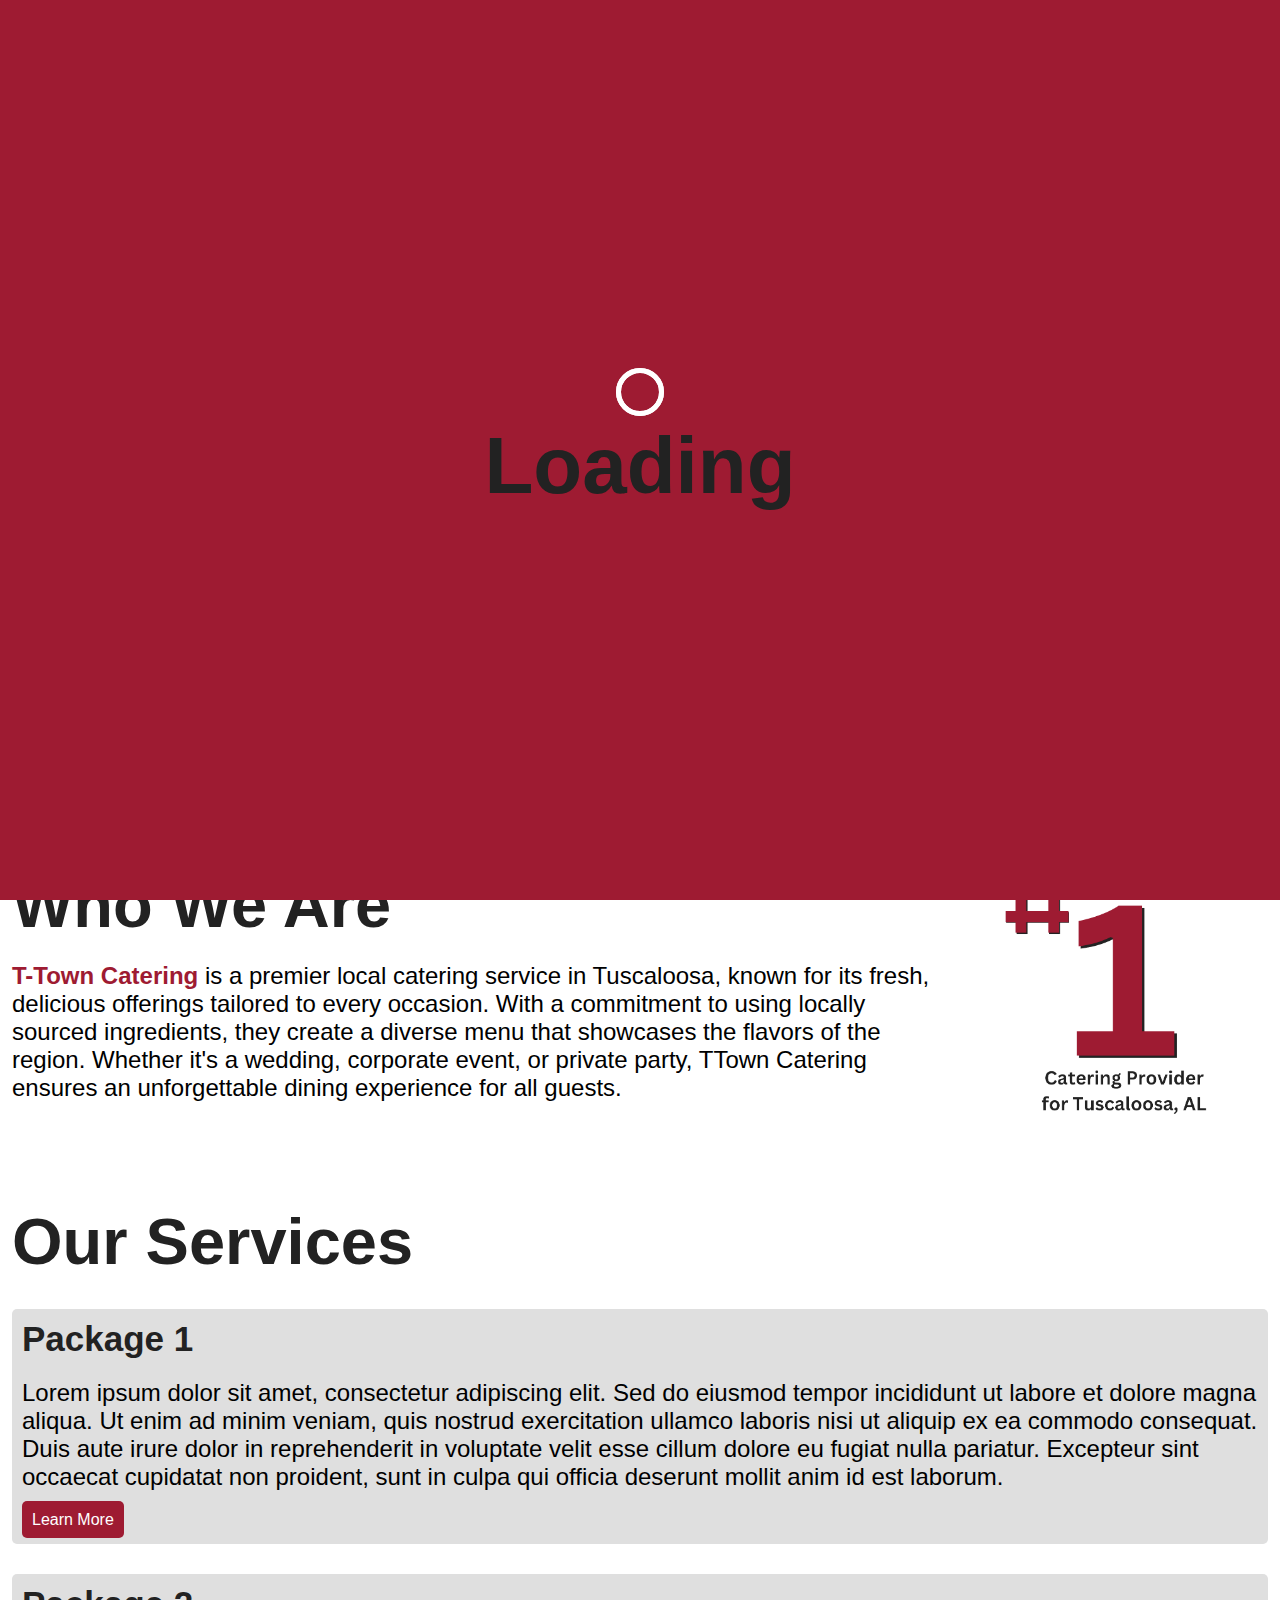
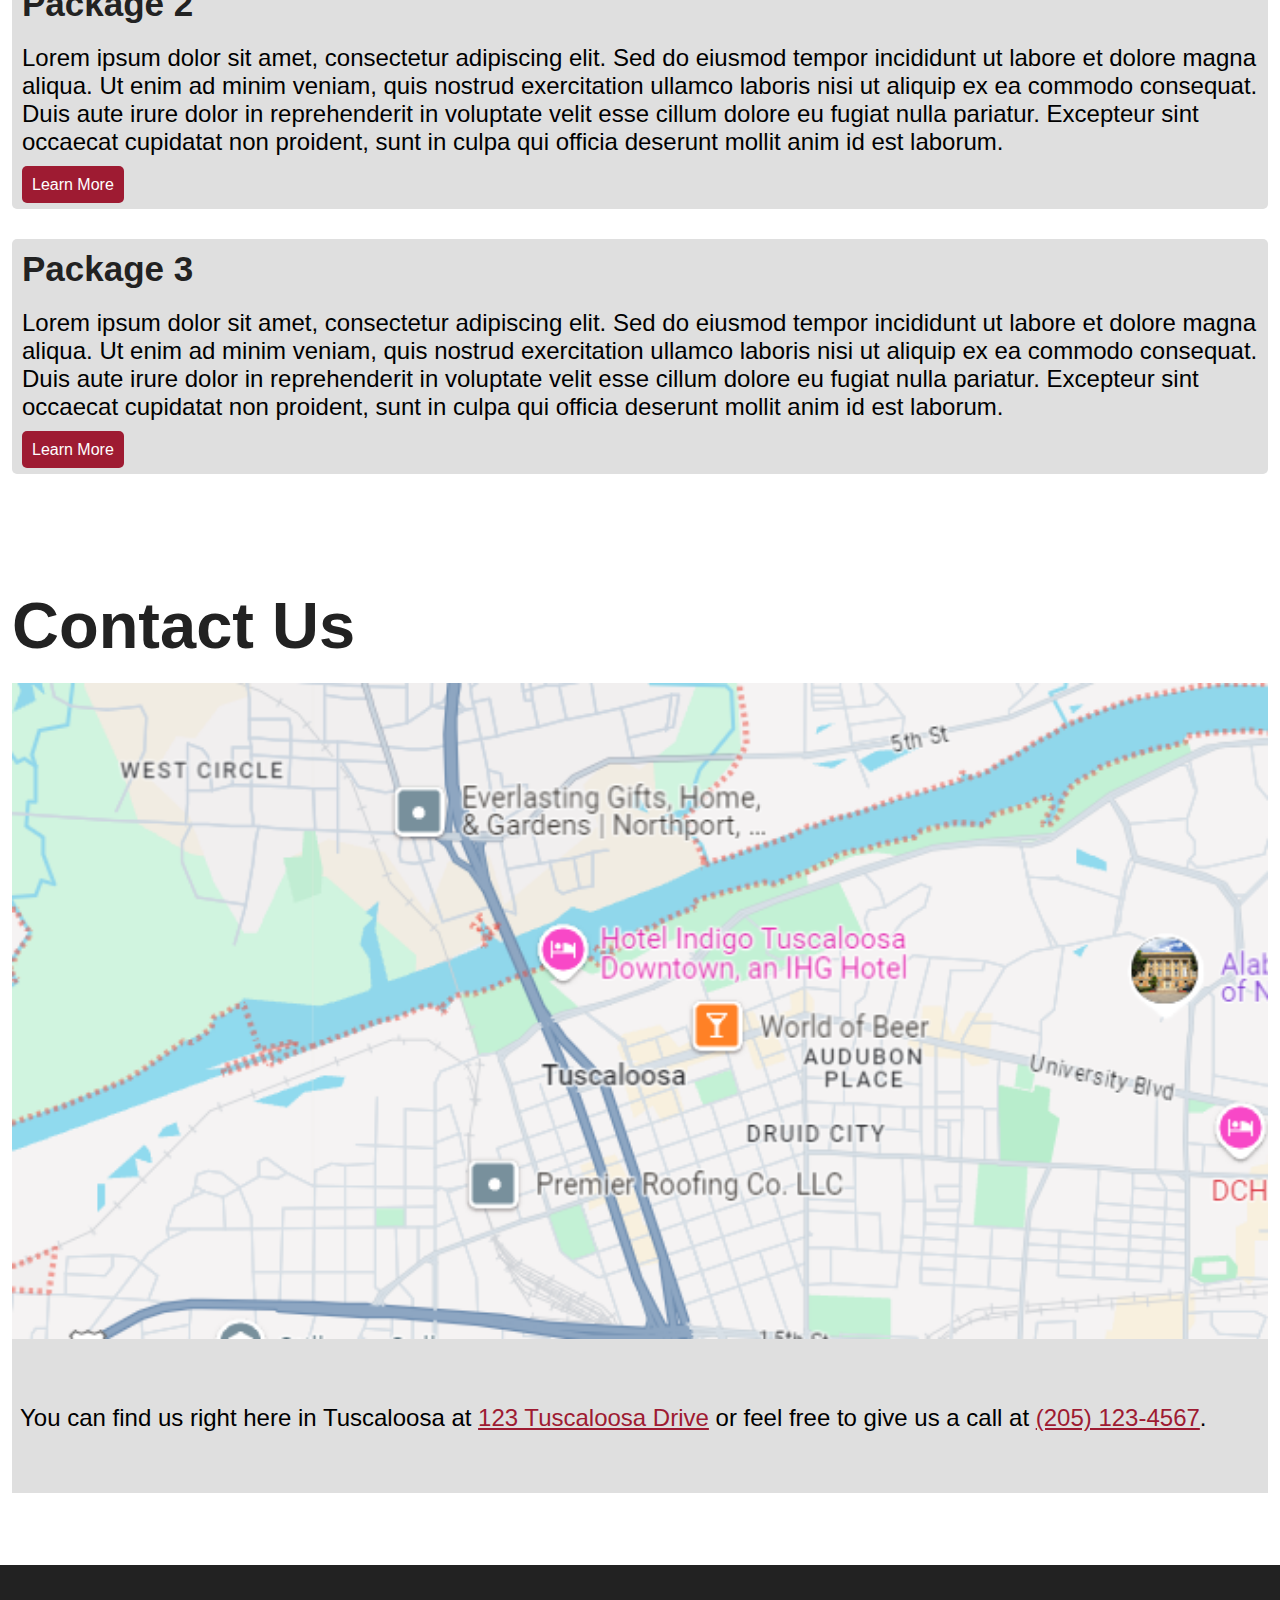
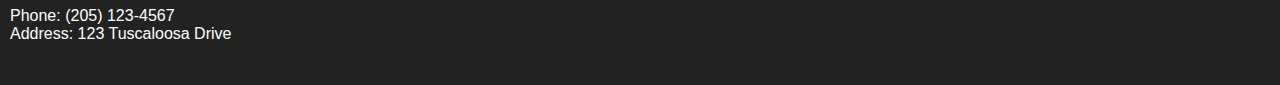
==== client/index.html @ 112449bf "first push" ====
<!DOCTYPE html>
<html lang="en">
<head>
    <meta charset="UTF-8">
    <meta name="viewport" content="width=device-width, initial-scale=1.0">

    <link rel="stylesheet" href="./resources/style/index.css"> <!-- css -->
    <link rel="shortcut icon" type="image/x-icon" href="./resources/images/TTC.ico" /> <!-- icon -->
    <title>T-Town Catering</title> <!-- title -->
</head>

<!-- body -->
<body onload="handleOnLoad()">

    <!-- loader -->
    <div class="loader-screen" id="loader">
        <div>
            <span class="loader"></span>
            <h1>Loading</h1>
        </div>
    </div>

    <!-- heading -->
    <header>
        <div>
            <h1>T-Town Catering</h1>
            <h5>Tuscaloosa's Local Catering Provider</h5>
        </div>
    </header>

    <!-- navigation -->
    <nav>
        <div>
            <img src="./resources/images/TTC.ico" alt="T-Town Catering Logo"/>
            <ul>
                <li><a href="#">Admin Login</a></li>
                <li><a href="#">Schedule Service</a></li>
            </ul>
        </div>
    </nav>

    <!-- main content -->
    <main>

        <!-- container -->
        <div class="container">

            <div class="grid col-long-left gap-lg">
                <div>
                    <h2>Who We Are</h2>
                    <p>
                        <span class="text-color-crimson"><strong>T-Town Catering</strong></span> is a premier local catering service in Tuscaloosa, known for its fresh, delicious offerings tailored to every occasion. 
                        With a commitment to using locally sourced ingredients, they create a diverse menu that showcases the flavors of the region. 
                        Whether it's a wedding, corporate event, or private party, TTown Catering ensures an unforgettable dining experience for all guests.
                    </p>
                </div>
                <div>
                    <img src="./resources/images/TTC-graphic-1.png" class="img-responsive" alt="#1 Catering Provider Image"/>
                </div>
            </div>
        </div>

        <!-- container -->
        <div class="container">
    
            <h2>Our Services</h2>
            <div class="info-box">
                <h4>Package 1</h4>
                <p>
                    Lorem ipsum dolor sit amet, consectetur adipiscing elit. Sed do eiusmod tempor incididunt ut labore et dolore magna aliqua. 
                    Ut enim ad minim veniam, quis nostrud exercitation ullamco laboris nisi ut aliquip ex ea commodo consequat. 
                    Duis aute irure dolor in reprehenderit in voluptate velit esse cillum dolore eu fugiat nulla pariatur. Excepteur sint occaecat cupidatat non proident, 
                    sunt in culpa qui officia deserunt mollit anim id est laborum.
                </p>
                <a class="btn" href="#">Learn More</a>
            </div>

            <div class="info-box">
                <h4>Package 2</h4>
                <p>
                    Lorem ipsum dolor sit amet, consectetur adipiscing elit. Sed do eiusmod tempor incididunt ut labore et dolore magna aliqua. 
                    Ut enim ad minim veniam, quis nostrud exercitation ullamco laboris nisi ut aliquip ex ea commodo consequat. 
                    Duis aute irure dolor in reprehenderit in voluptate velit esse cillum dolore eu fugiat nulla pariatur. Excepteur sint occaecat cupidatat non proident, 
                    sunt in culpa qui officia deserunt mollit anim id est laborum.
                </p>
                <a class="btn" href="#">Learn More</a>
            </div>

            <div class="info-box">
                <h4>Package 3</h4>
                <p>
                    Lorem ipsum dolor sit amet, consectetur adipiscing elit. Sed do eiusmod tempor incididunt ut labore et dolore magna aliqua. 
                    Ut enim ad minim veniam, quis nostrud exercitation ullamco laboris nisi ut aliquip ex ea commodo consequat. 
                    Duis aute irure dolor in reprehenderit in voluptate velit esse cillum dolore eu fugiat nulla pariatur. Excepteur sint occaecat cupidatat non proident, 
                    sunt in culpa qui officia deserunt mollit anim id est laborum.
                </p>
                <a class="btn" href="#">Learn More</a>
            </div>
        </div>

        <!-- container -->
        <div class="container">
            <h2>Contact Us</h2>
            <div class="image-box">
                <div class="ib-img">
                    <img src="./resources/images/our-map.png" class="img-responsive"/>
                </div>
                <div class="ib-text">
                    <p>
                        You can find us right here in Tuscaloosa at <a href="https://www.google.com/maps/place/The+University+of+Alabama/@33.2114385,-87.5426805,16z/data=!3m1!4b1!4m6!3m5!1s0x888602998cde20bb:0xdf0e29abdbae0912!8m2!3d33.2114385!4d-87.5401002!16zL20vMDF3ZGwz?entry=ttu&g_ep=EgoyMDI0MTAxMy4wIKXMDSoASAFQAw%3D%3D">123 Tuscaloosa Drive</a> or
                        feel free to give us a call at <a href="tel:">(205) 123-4567</a>.
                    </p>
                </div>
            </div>
        </div>

    </main> 

    <!-- footer -->
    <footer>
        <div>
            <p>Phone: <a href="tel:">(205) 123-4567</a></p>
            <p>Address: <a href="https://www.google.com/maps/place/The+University+of+Alabama/@33.2114385,-87.5426805,16z/data=!3m1!4b1!4m6!3m5!1s0x888602998cde20bb:0xdf0e29abdbae0912!8m2!3d33.2114385!4d-87.5401002!16zL20vMDF3ZGwz?entry=ttu&g_ep=EgoyMDI0MTAxMy4wIKXMDSoASAFQAw%3D%3D">123 Tuscaloosa Drive</a></p>
        </div>
    </footer>
    
    <!-- script call -->
    <script src="./resources/script/index.js"></script>
</body>
</html>
---- client/resources/style/index.css ----
/* CONFIGURATION */
/* imports */
@import url('https://fonts.cdnfonts.com/css/montserrat'); /* font */
@import url('./loader.css'); /* loader */
@import url('./nav.css'); /* navigation */
@import url('./footer.css'); /* footer */

/* variables */
:root 
{
    /* 
        we use this for colors, check this link for variables | https://www.w3schools.com/css/css3_variables.asp
    */
    --red: #9E1B32;
    --light-grey: #dfdfdf;
    --dark-grey: #222222;
    --white: #ffffff;
}

/* dom */
*
{
    padding: 0;
    margin: 0;
    font-family: 'Montserrat', sans-serif;
}




/* TEXT */
/* headings */
h1, h2,
h3, h4,
h5, h6
{
    font-weight: bold;
    color: var(--dark-grey);
    margin-bottom: 20px;
}

h1
{
    font-size: 80px;
}

h2
{
    font-size: 65px;
}

h3
{
    font-size: 50px;
}

h4
{
    font-size: 35px;
}

h5
{
    font-size: 20px;
}

h6
{
    font-size: 10px;
}

/* styles */
.txt-color-dark
{
    color: var(--dark-grey);
}

.text-color-crimson
{
    color: var(--red);
}





/* CONTAINERS */
/* header */
header 
{
    /* position */
    position: relative;
    top: 0;
    left: 0;

    /* dimensions */
    width: 100%;
    height: 75vh;

    /* background */
    background: rgb(158,27,50);
    background: linear-gradient(39deg, var(--red) 0%, var(--red) 50%, rgba(0,0,0,0.6502976190476191) 50%); /* fallback */
    background-image: linear-gradient(39deg, var(--red) 0%, var(--red) 50%, rgba(0,0,0,0.6502976190476191) 50%), url('https://www.nicksofclinton.com/wp-content/uploads/2021/05/Nicks-Catering.jpg'); 
    background-size: cover;

    /* display */
    display: flex;
    justify-content: center;
    align-items: center;

    /* text */
    color: var(--white);
    text-align: center;
}

header h1,
header h5
{
    color: var(--white);
}

/* main */
main
{
    /* dimensions | stop horizontal overflow */
    width: 100%;
    height: auto;
    overflow-x: hidden;
}

/* container | styles */
.container
{
    /* dimensions */
    height: auto; 
    width: 100%;
    max-width: 1400px;

    /* spacing */
    box-sizing: border-box;
    padding: 10px;
    margin: 60px auto;

    /* border */
    border-radius: 5px;
    border: 2px solid transparent;
}

.container p 
{
    font-size: 24px;
}
 
.con-color-dark
{
    /* bg and text color */
    background-color: var(--dark-grey);
    color: var(--white);
}

.con-color-crimson
{
    /* bg and text color */
    background-color: var(--red);
    color: var(--white);
}

.con-border 
{
    /* border color */
    border-color: var(--dark-grey);
}

/* info box */
.info-box
{
    width: 100%;
    background-color: var(--light-grey);
    border-radius: 5px;
    box-sizing: border-box;
    padding: 10px;
    padding-bottom: 15px;
    margin: 30px auto;
}

.info-box p
{
    margin: 20px auto
}

.image-box {
    background-color: var(--light-grey);
    display: grid;
    grid-template-columns: repeat(1,1fr);
}

.ib-text {
    background-color: var(--light-grey);
    height: auto;
    min-height: 150px;
    display: flex;
    justify-content: left;
    align-items: center;
    box-sizing: border-box;
    padding: 8px;
}


.btn 
{
    background-color: var(--red);
    padding: 8px;
    color: white;
    text-decoration: none;
    border-radius: 5px;
    border: 2px solid transparent;
}

.btn:hover
{
    background-color: var(--white);
    border-color: var(--red);
    color: var(--dark-grey);
}

/* grid */
.grid
{
    display: grid;
}

.col-2
{
    grid-template-columns: repeat(2,1fr);
}

.col-3
{
    grid-template-columns: repeat(3,1fr);
}

.col-4
{
    grid-template-columns: repeat(4,1fr);
}

.col-long-left
{
    grid-template-columns: 75% auto;
}

.col-long-right
{
    grid-template-columns: auto 75%;
}

a {
    color: var(--red);
}

/* images */
.img-responsive 
{
    /* sizing */
    width: 100%;
    height: auto;
}

@media screen and (max-width: 1000px)
{
    /* text */
    h1
    {
        font-size: 40px;
    }

    h2
    {
        font-size: 30px;
    }

    h3
    {
        font-size: 25px;
    }

    h4
    {
        font-size: 20px;
    }

    h5
    {
        font-size: 10px;
    }

    h6
    {
        font-size: 8px;
    }

    .col-2,
    .col-3,
    .col-4,
    .col-long-left,
    .col-long-right
    {
        grid-template-columns: repeat(1,1fr);
    }

}
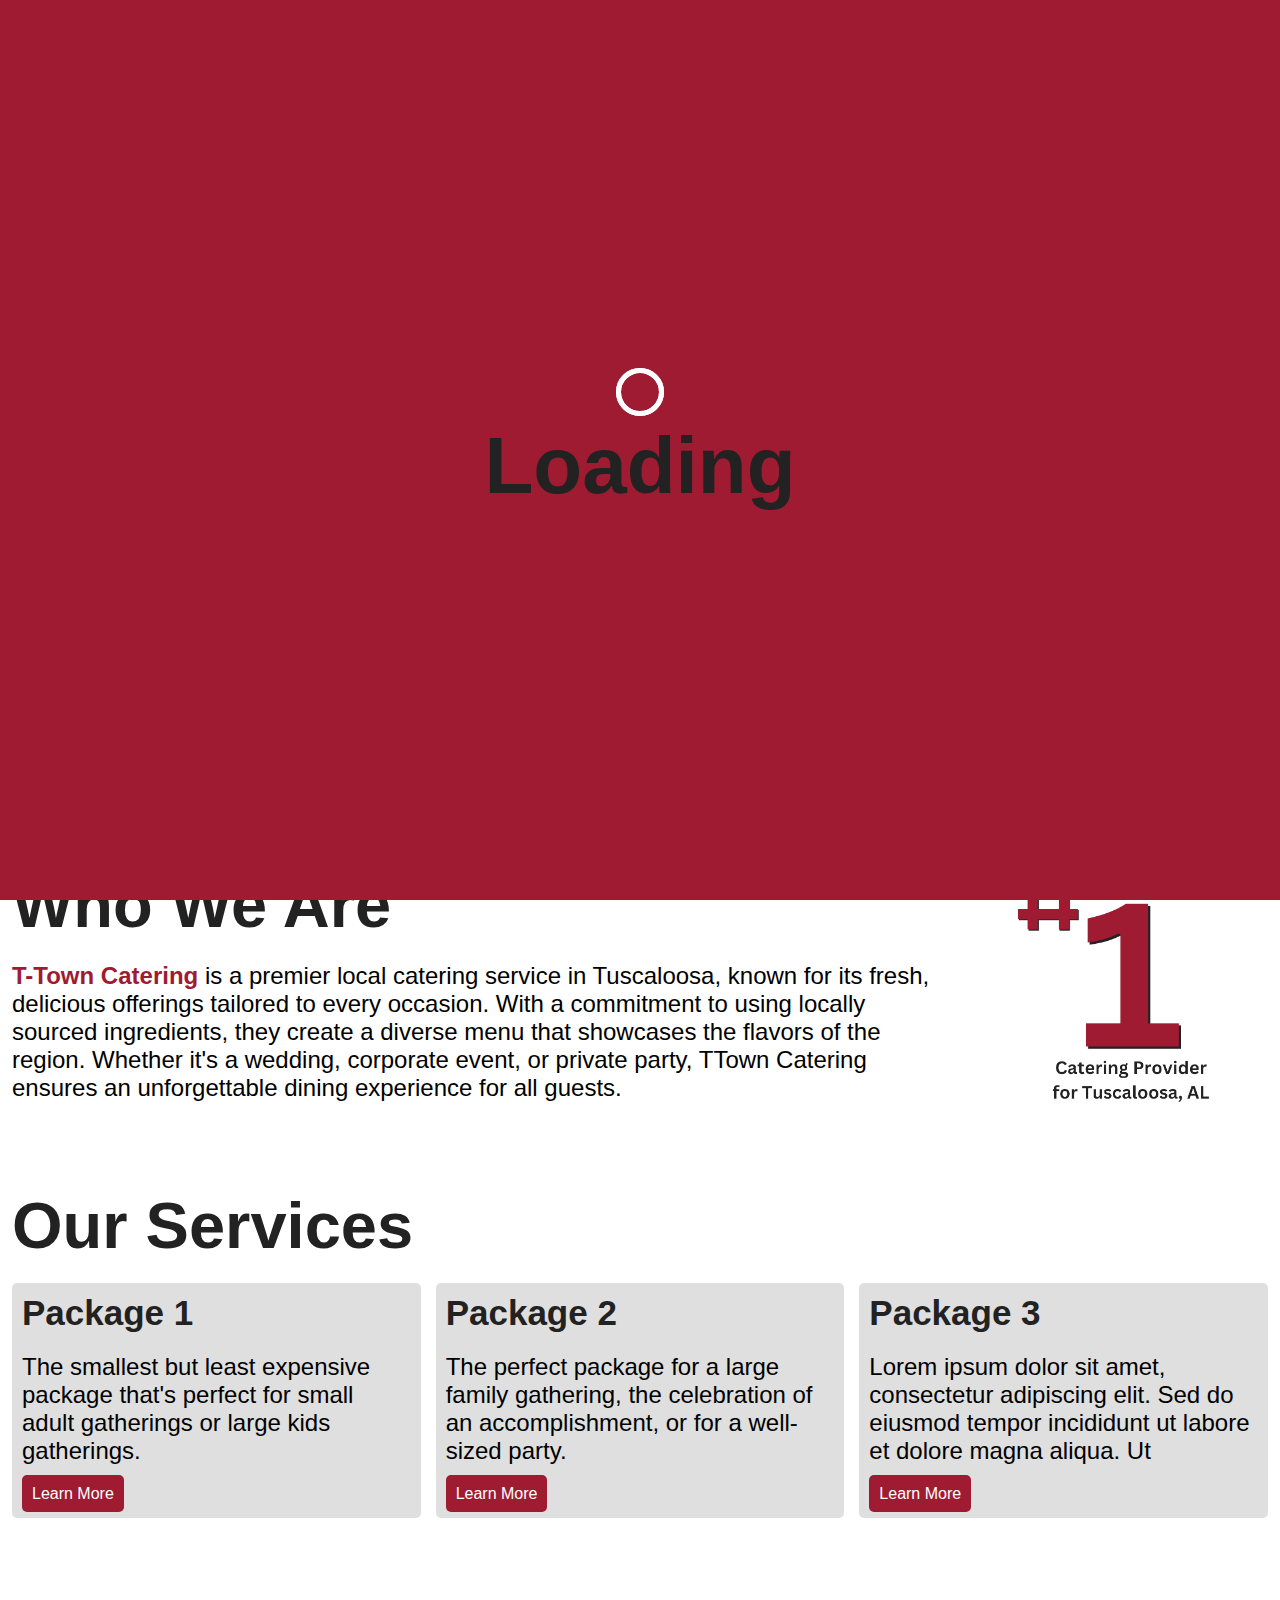
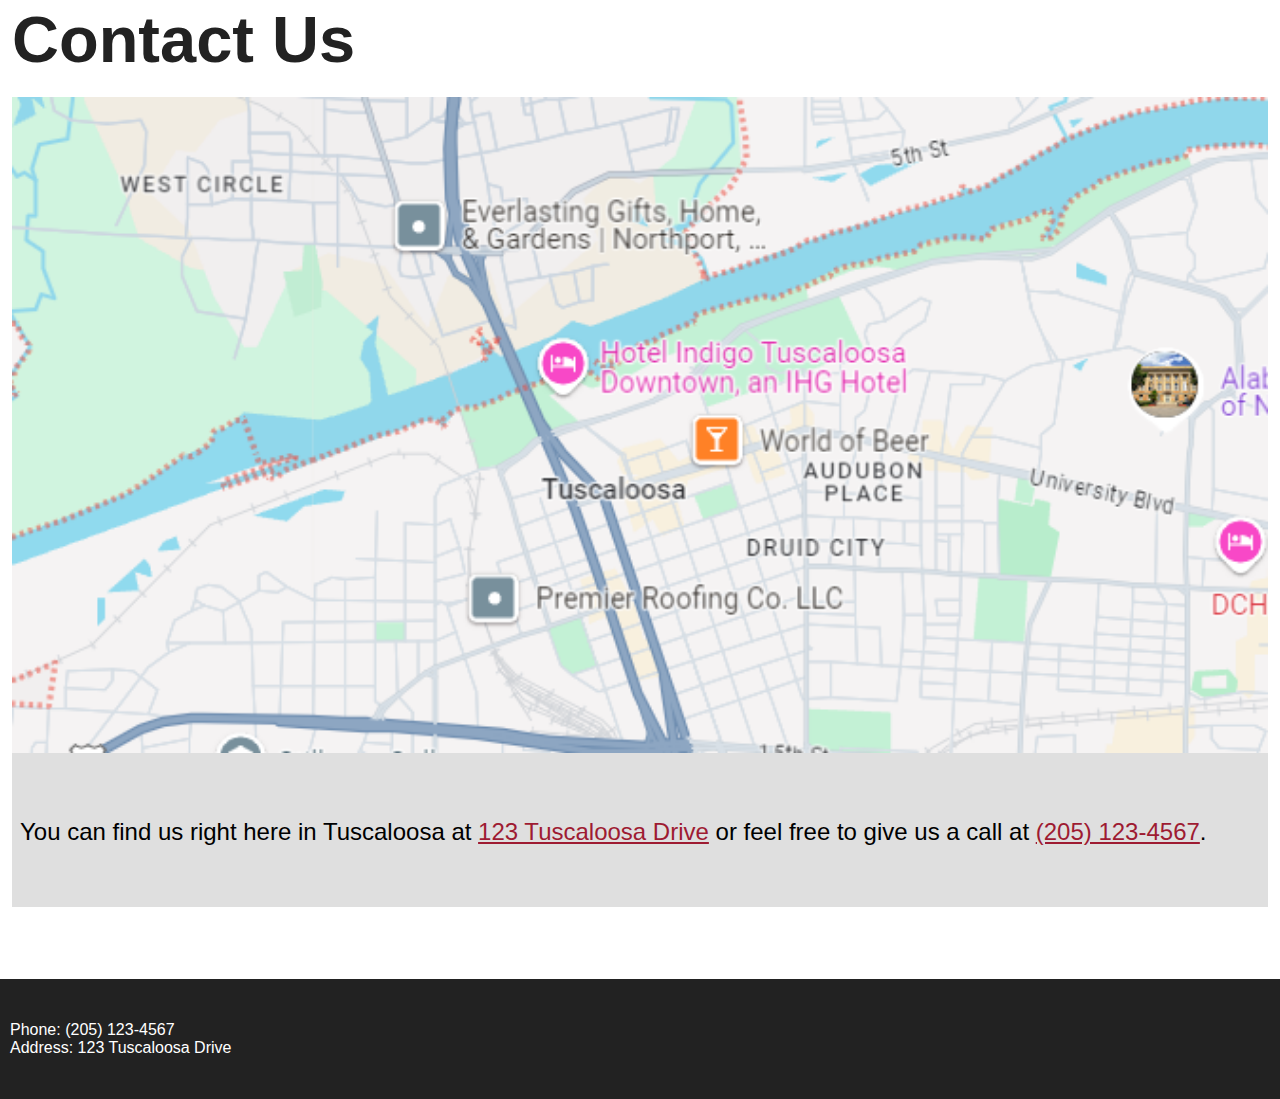
==== commit 87ee0ce7: "updated home page styling, created screen display for customer orders and admin login through naviga" ====
--- a/client/index.html
+++ b/client/index.html
@@ -12,7 +12,7 @@
 <!-- body -->
 <body onload="handleOnLoad()">
 
-    <!-- loader -->
+    <!-- loader | static -->
     <div class="loader-screen" id="loader">
         <div>
             <span class="loader"></span>
@@ -20,7 +20,7 @@
         </div>
     </div>
 
-    <!-- heading -->
+    <!-- heading | static -->
     <header>
         <div>
             <h1>T-Town Catering</h1>
@@ -28,18 +28,24 @@
         </div>
     </header>
 
-    <!-- navigation -->
+    <!-- navigation | static -->
     <nav>
         <div>
-            <img src="./resources/images/TTC.ico" alt="T-Town Catering Logo"/>
+            <a href="./index.html"><img src="./resources/images/TTC.ico" alt="T-Town Catering Logo"/></a>
             <ul>
-                <li><a href="#">Admin Login</a></li>
-                <li><a href="#">Schedule Service</a></li>
+                <li onclick="appScreenDisplay('admin')">Admin Login</li>
+                <li onclick="appScreenDisplay('order')">Schedule Service</li>
             </ul>
         </div>
     </nav>
 
-    <!-- main content -->
+    <!-- app content | dynamic -->
+    <div id="app-screen">
+        <div id="app-close-btn" onclick="appScreenDisplay('')">X</div>
+        <div id="app"></div>
+    </div>
+
+    <!-- main content | static -->
     <main>
 
         <!-- container -->
@@ -55,7 +61,7 @@
                     </p>
                 </div>
                 <div>
-                    <img src="./resources/images/TTC-graphic-1.png" class="img-responsive" alt="#1 Catering Provider Image"/>
+                    <img src="./resources/images/TTC-graphic-1.png" class="img-responsive hide-when-small" alt="#1 Catering Provider Image"/>
                 </div>
             </div>
         </div>
@@ -64,37 +70,31 @@
         <div class="container">
     
             <h2>Our Services</h2>
-            <div class="info-box">
-                <h4>Package 1</h4>
-                <p>
-                    Lorem ipsum dolor sit amet, consectetur adipiscing elit. Sed do eiusmod tempor incididunt ut labore et dolore magna aliqua. 
-                    Ut enim ad minim veniam, quis nostrud exercitation ullamco laboris nisi ut aliquip ex ea commodo consequat. 
-                    Duis aute irure dolor in reprehenderit in voluptate velit esse cillum dolore eu fugiat nulla pariatur. Excepteur sint occaecat cupidatat non proident, 
-                    sunt in culpa qui officia deserunt mollit anim id est laborum.
-                </p>
-                <a class="btn" href="#">Learn More</a>
-            </div>
-
-            <div class="info-box">
-                <h4>Package 2</h4>
-                <p>
-                    Lorem ipsum dolor sit amet, consectetur adipiscing elit. Sed do eiusmod tempor incididunt ut labore et dolore magna aliqua. 
-                    Ut enim ad minim veniam, quis nostrud exercitation ullamco laboris nisi ut aliquip ex ea commodo consequat. 
-                    Duis aute irure dolor in reprehenderit in voluptate velit esse cillum dolore eu fugiat nulla pariatur. Excepteur sint occaecat cupidatat non proident, 
-                    sunt in culpa qui officia deserunt mollit anim id est laborum.
-                </p>
-                <a class="btn" href="#">Learn More</a>
-            </div>
-
-            <div class="info-box">
-                <h4>Package 3</h4>
-                <p>
-                    Lorem ipsum dolor sit amet, consectetur adipiscing elit. Sed do eiusmod tempor incididunt ut labore et dolore magna aliqua. 
-                    Ut enim ad minim veniam, quis nostrud exercitation ullamco laboris nisi ut aliquip ex ea commodo consequat. 
-                    Duis aute irure dolor in reprehenderit in voluptate velit esse cillum dolore eu fugiat nulla pariatur. Excepteur sint occaecat cupidatat non proident, 
-                    sunt in culpa qui officia deserunt mollit anim id est laborum.
-                </p>
-                <a class="btn" href="#">Learn More</a>
+            <div class="grid col-3">
+                <div class="info-box">
+                    <h3>Package 1</h3>
+                    <p>
+                        The smallest but least expensive package that's perfect for small adult gatherings or large kids gatherings.
+                    </p>
+                    <a class="btn" href="./resources/pages/PackageDetails.html">Learn More</a>
+                </div>
+    
+                <div class="info-box">
+                    <h3>Package 2</h3>
+                    <p>
+                        The perfect package for a large family gathering, the celebration of an accomplishment, or for a well-sized party.
+                    </p>
+                    <a class="btn" href="./resources/pages/PackageDetails.html">Learn More</a>
+                </div>
+    
+                <div class="info-box">
+                    <h3>Package 3</h3>
+                    <p>
+                        Lorem ipsum dolor sit amet, consectetur adipiscing elit. Sed do eiusmod tempor incididunt ut labore et dolore magna aliqua. 
+                        Ut
+                    </p>
+                    <a class="btn" href="./resources/pages/PackageDetails.html">Learn More</a>
+                </div>
             </div>
         </div>
 
@@ -116,11 +116,11 @@
 
     </main> 
 
-    <!-- footer -->
+    <!-- footer | static -->
     <footer>
         <div>
             <p>Phone: <a href="tel:">(205) 123-4567</a></p>
-            <p>Address: <a href="https://www.google.com/maps/place/The+University+of+Alabama/@33.2114385,-87.5426805,16z/data=!3m1!4b1!4m6!3m5!1s0x888602998cde20bb:0xdf0e29abdbae0912!8m2!3d33.2114385!4d-87.5401002!16zL20vMDF3ZGwz?entry=ttu&g_ep=EgoyMDI0MTAxMy4wIKXMDSoASAFQAw%3D%3D">123 Tuscaloosa Drive</a></p>
+            <p>Address: <a target="_blank" href="https://www.google.com/maps/place/The+University+of+Alabama/@33.2114385,-87.5426805,16z/data=!3m1!4b1!4m6!3m5!1s0x888602998cde20bb:0xdf0e29abdbae0912!8m2!3d33.2114385!4d-87.5401002!16zL20vMDF3ZGwz?entry=ttu&g_ep=EgoyMDI0MTAxMy4wIKXMDSoASAFQAw%3D%3D">123 Tuscaloosa Drive</a></p>
         </div>
     </footer>
     
--- a/client/resources/style/index.css
+++ b/client/resources/style/index.css
@@ -35,37 +35,42 @@
 h5, h6
 {
     font-weight: bold;
+    margin-bottom: 20px;
+}
+
+h1
+{
     color: var(--dark-grey);
-    margin-bottom: 20px;
-}
-
-h1
-{
     font-size: 80px;
 }
 
 h2
 {
+    color: var(--dark-grey);
     font-size: 65px;
 }
 
 h3
 {
-    font-size: 50px;
+    color: var(--dark-grey);
+    font-size: 35px;
 }
 
 h4
 {
+    color: var(--white);
     font-size: 35px;
 }
 
 h5
 {
+    color: var(--white);
     font-size: 20px;
 }
 
 h6
 {
+    color: var(--white);
     font-size: 10px;
 }
 
@@ -119,6 +124,61 @@
     color: var(--white);
 }
 
+/* app */
+#app-screen 
+{
+    /* position */
+    position: fixed;
+    top: 0;
+    left: 0;
+
+    /* display */
+    display: none;
+
+    /* dimensions */
+    width: 100%;
+    height: 100%;
+
+    /* bg color and z-index */
+    background-color: var(--dark-grey);
+    color: var(--white);
+    z-index: 100;
+}
+
+#app-close-btn 
+{
+    /* dimensions */
+    width: 30px;
+    height: 30px;
+
+    /* style */
+    border-radius: 5px;
+    margin: 5px;
+    cursor: pointer;
+
+    /* display */
+    display: flex;
+    justify-content: center;
+    align-items: center;
+
+    /* text */
+    color: var(--red);
+    font-weight: bold;
+    font-size: 20px;
+    float: right;
+}
+
+#app-close-btn:hover
+{
+    background-color: var(--red);
+    color: var(--white);
+}
+
+#app p {
+    font-size: 14px;
+}
+
+
 /* main */
 main
 {
@@ -149,6 +209,16 @@
 .container p 
 {
     font-size: 24px;
+}
+
+.container ul 
+{
+    margin: 10px 0px 0px 45px;
+}
+
+.container ul li 
+{
+    font-size: 20px;
 }
  
 .con-color-dark
@@ -180,21 +250,26 @@
     box-sizing: border-box;
     padding: 10px;
     padding-bottom: 15px;
-    margin: 30px auto;
-}
-
+}
+
+/* info box text */
 .info-box p
 {
     margin: 20px auto
 }
 
-.image-box {
+/* info box with image */
+.image-box 
+{
     background-color: var(--light-grey);
     display: grid;
     grid-template-columns: repeat(1,1fr);
-}
-
-.ib-text {
+    border-radius: 5px;
+}
+
+/* image box text */
+.ib-text 
+{
     background-color: var(--light-grey);
     height: auto;
     min-height: 150px;
@@ -205,7 +280,7 @@
     padding: 8px;
 }
 
-
+/* button */
 .btn 
 {
     background-color: var(--red);
@@ -215,7 +290,6 @@
     border-radius: 5px;
     border: 2px solid transparent;
 }
-
 .btn:hover
 {
     background-color: var(--white);
@@ -227,6 +301,7 @@
 .grid
 {
     display: grid;
+    gap: 15px;
 }
 
 .col-2
@@ -266,6 +341,19 @@
     height: auto;
 }
 
+.hide-when-small 
+{
+    display: block;
+}
+
+/* text */
+.text-center 
+{
+    text-align: center;
+}
+
+
+/* media query */
 @media screen and (max-width: 1000px)
 {
     /* text */
@@ -308,4 +396,9 @@
         grid-template-columns: repeat(1,1fr);
     }
 
-}
+    .hide-when-small 
+    {
+        display: none;
+    }
+
+}
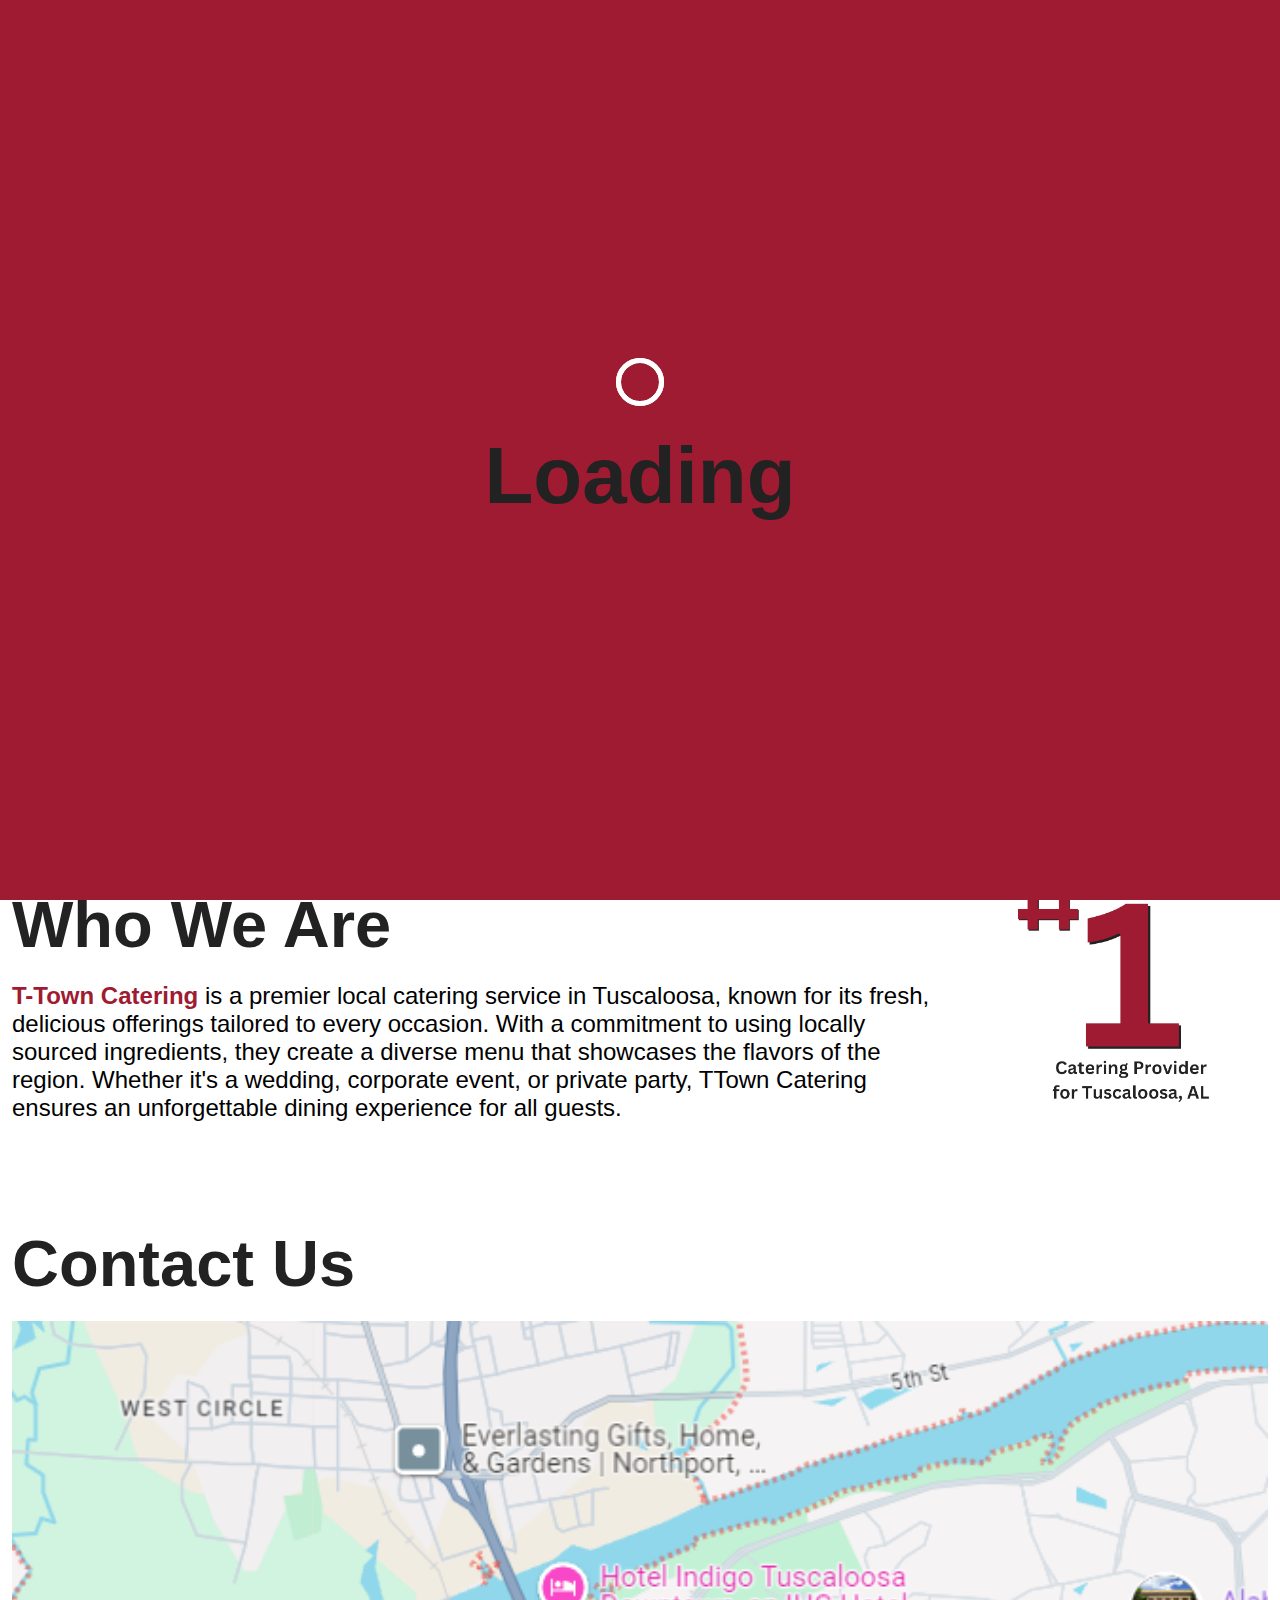
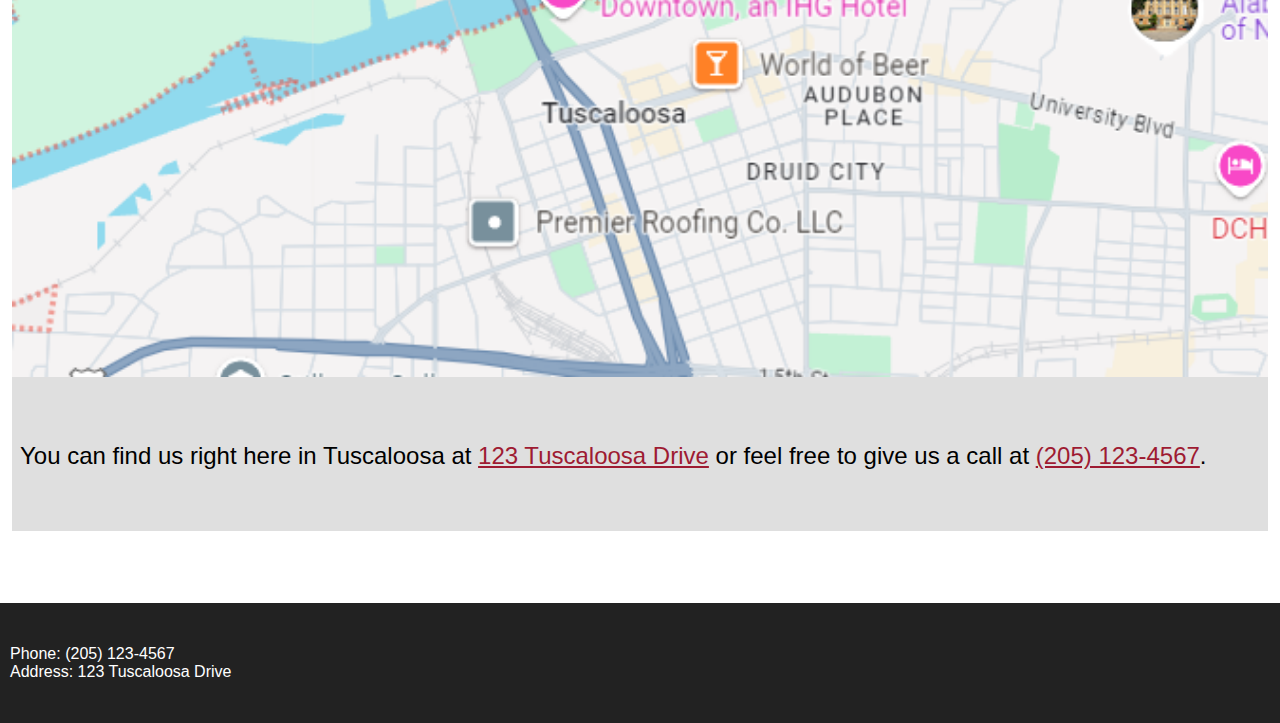
==== commit 2bc67cd9: "stuff" ====
--- a/client/index.html
+++ b/client/index.html
@@ -1,3 +1,8 @@
+<!-- 
+    Written by Bryce Callahan 10/30/2024
+        updated by BC 11/5/2024
+-->
+
 <!DOCTYPE html>
 <html lang="en">
 <head>
@@ -35,6 +40,7 @@
             <ul>
                 <li onclick="appScreenDisplay('admin')">Admin Login</li>
                 <li onclick="appScreenDisplay('order')">Schedule Service</li>
+                <li onclick="appScreenDisplay('packages')">Package Info</li>
             </ul>
         </div>
     </nav>
@@ -67,7 +73,7 @@
         </div>
 
         <!-- container -->
-        <div class="container">
+        <!-- <div class="container">
     
             <h2>Our Services</h2>
             <div class="grid col-3">
@@ -96,7 +102,7 @@
                     <a class="btn" href="./resources/pages/PackageDetails.html">Learn More</a>
                 </div>
             </div>
-        </div>
+        </div> -->
 
         <!-- container -->
         <div class="container">
--- a/client/resources/style/index.css
+++ b/client/resources/style/index.css
@@ -1,3 +1,5 @@
+/* Created by bryce callahan - updated by BC 11/15/2024 */
+
 /* CONFIGURATION */
 /* imports */
 @import url('https://fonts.cdnfonts.com/css/montserrat'); /* font */
@@ -15,6 +17,8 @@
     --light-grey: #dfdfdf;
     --dark-grey: #222222;
     --white: #ffffff;
+    --alert: rgb(255, 230, 0);
+    --alert-pass: rgb(70, 243, 93);
 }
 
 /* dom */
@@ -35,6 +39,7 @@
 h5, h6
 {
     font-weight: bold;
+    margin-top: 20px;
     margin-bottom: 20px;
 }
 
@@ -83,6 +88,11 @@
 .text-color-crimson
 {
     color: var(--red);
+}
+
+.text-color-white
+{
+    color: var(--white);
 }
 
 
@@ -138,11 +148,34 @@
     /* dimensions */
     width: 100%;
     height: 100%;
+    overflow-y: scroll;
 
     /* bg color and z-index */
     background-color: var(--dark-grey);
     color: var(--white);
     z-index: 100;
+}
+
+/* app scrollbar */
+/* width */
+#app-screen::-webkit-scrollbar {
+    width: 10px;
+}
+
+/* Track */
+#app-screen::-webkit-scrollbar-track {
+    background: transparent; 
+}
+
+/* Handle */
+#app-screen::-webkit-scrollbar-thumb {
+    background: var(--red); 
+}
+
+/* Handle on hover */
+#app-screen::-webkit-scrollbar-thumb:hover {
+    background: var(--light-grey); 
+    cursor: grab;
 }
 
 #app-close-btn 
@@ -241,6 +274,30 @@
     border-color: var(--dark-grey);
 }
 
+.tool-nav-flexbox 
+{
+    margin: 10px 0;
+    width: 100%;
+    height: auto;
+
+    display: flex;
+    align-items: center;
+    justify-content: center;
+    flex-wrap: wrap;
+}
+
+.tool-nav-flexbox div 
+{
+    background-color: var(--red);
+    box-sizing: border-box;
+    padding: 8px;
+    margin: 10px;
+    width: auto;
+    min-width: 200px;
+    text-align: center;
+    cursor: pointer;
+}
+
 /* info box */
 .info-box
 {
@@ -256,6 +313,22 @@
 .info-box p
 {
     margin: 20px auto
+}
+
+/* infobox2 with red background and black text */
+.infobox2 {
+    width: 100%;
+    background-color: rgb(158,27,50);;
+    color: black;
+    border-radius: 20px;
+    box-sizing: border-box;
+    padding: 10px;
+    padding-bottom: 15px;
+}
+
+/* infobox2 text */
+.infobox2 p {
+    margin: 20px auto;
 }
 
 /* info box with image */
@@ -280,6 +353,70 @@
     padding: 8px;
 }
 
+/* form */
+form 
+{
+    background-color: var(--red);
+    box-sizing: border-box;
+    padding: 10px;
+    border-radius: 5px;
+}
+
+/* form text */
+form p 
+{
+    padding-top: 10px;
+}
+
+/* form labels */
+label
+{
+    font-size: 22px;
+}
+
+/* form inputs */
+input[type="text"],
+input[type="email"],
+input[type="password"],
+input[type="date"],
+select
+{
+    box-sizing: border-box;
+    padding: 8px;
+    border-radius: 5px;
+    border: 2.5px solid var(--white);
+    outline: none;
+    width: 100%;
+    font-size: 18px;
+    margin-bottom: 30px;
+}
+
+/* form submit */
+button[type="submit"]
+{
+    box-sizing: border-box;
+    padding: 8px;
+    font-size: 18px;
+    border: 0px;
+    border-radius: 5px;
+    background-color: var(--white);
+}
+
+/* form submit on hover */
+button[type="submit"]:hover
+{
+    background-color: var(--dark-grey);
+    color: var(--white);
+    cursor: pointer;
+}
+
+/* form inputs on focus */
+input[type="email"]:focus,
+input[type="password"]:focus
+{
+    border-color: var(--red);
+}
+
 /* button */
 .btn 
 {
@@ -304,6 +441,7 @@
     gap: 15px;
 }
 
+/* columns */
 .col-2
 {
     grid-template-columns: repeat(2,1fr);
@@ -329,6 +467,61 @@
     grid-template-columns: auto 75%;
 }
 
+.col-span-all 
+{
+    grid-column: 1 / 3;
+}
+
+/* table */
+table 
+{
+    background-color: var(--light-grey);
+    padding: 8px;
+    box-sizing: border-box;
+    border-spacing: 0 1em;
+    border-radius: 5px;
+    width: 100%;
+    table-layout: fixed;
+    text-align: center;
+}
+
+table tr th
+{
+    color: var(--dark-grey);
+    font-weight: bold;
+    text-decoration: underline;
+}
+
+
+table tr td
+{
+    color: var(--dark-grey);
+    padding-top: 15px;
+}
+
+.admin-option-box
+{
+    box-sizing: border-box;
+    width: 100%;
+    min-height: 100px;
+
+    background-color: var(--light-grey);
+    color: var(--dark-grey);
+    border: 3px solid var(--light-grey);
+
+    display: flex;
+    justify-content: center;
+    align-items: center;
+    text-align: center;
+}
+
+.admin-option-box:hover
+{
+    border-color: var(--red);
+    cursor: pointer;
+}
+
+/* links */
 a {
     color: var(--red);
 }
@@ -351,7 +544,52 @@
 {
     text-align: center;
 }
-
+.pd-top
+{
+    padding-top: 10px;
+}
+#alert
+{
+    background-color: var(--alert);
+    color: var(--dark-grey);
+    box-sizing: border-box;
+    padding: 8px;
+    text-align: center;
+    border-radius: 5px;
+    margin: 20px 0px;
+    display: none;
+}
+.sign-in-btn
+{
+    color: var(--red);
+    text-decoration: none;
+}
+.sign-in-btn-light:hover,
+.sign-in-btn:hover 
+{
+    cursor: pointer;
+    text-decoration: underline;
+}
+.sign-in-btn-light
+{
+    color: var(--white);
+    text-decoration: none;
+}
+.profile-btn 
+{
+    background-color: var(--dark-grey);
+    color: var(--white);
+    box-sizing: border-box;
+    padding: 6px;
+    border-radius: 5px;
+    max-width: 300px;
+    margin: auto;
+}
+.profile-btn:hover 
+{
+    background-color: black;
+    cursor: pointer;
+}
 
 /* media query */
 @media screen and (max-width: 1000px)
@@ -377,15 +615,7 @@
         font-size: 20px;
     }
 
-    h5
-    {
-        font-size: 10px;
-    }
-
-    h6
-    {
-        font-size: 8px;
-    }
+
 
     .col-2,
     .col-3,
@@ -396,6 +626,11 @@
         grid-template-columns: repeat(1,1fr);
     }
 
+    .col-span-all 
+    {
+        grid-column: 1 / 2;
+    }
+
     .hide-when-small 
     {
         display: none;
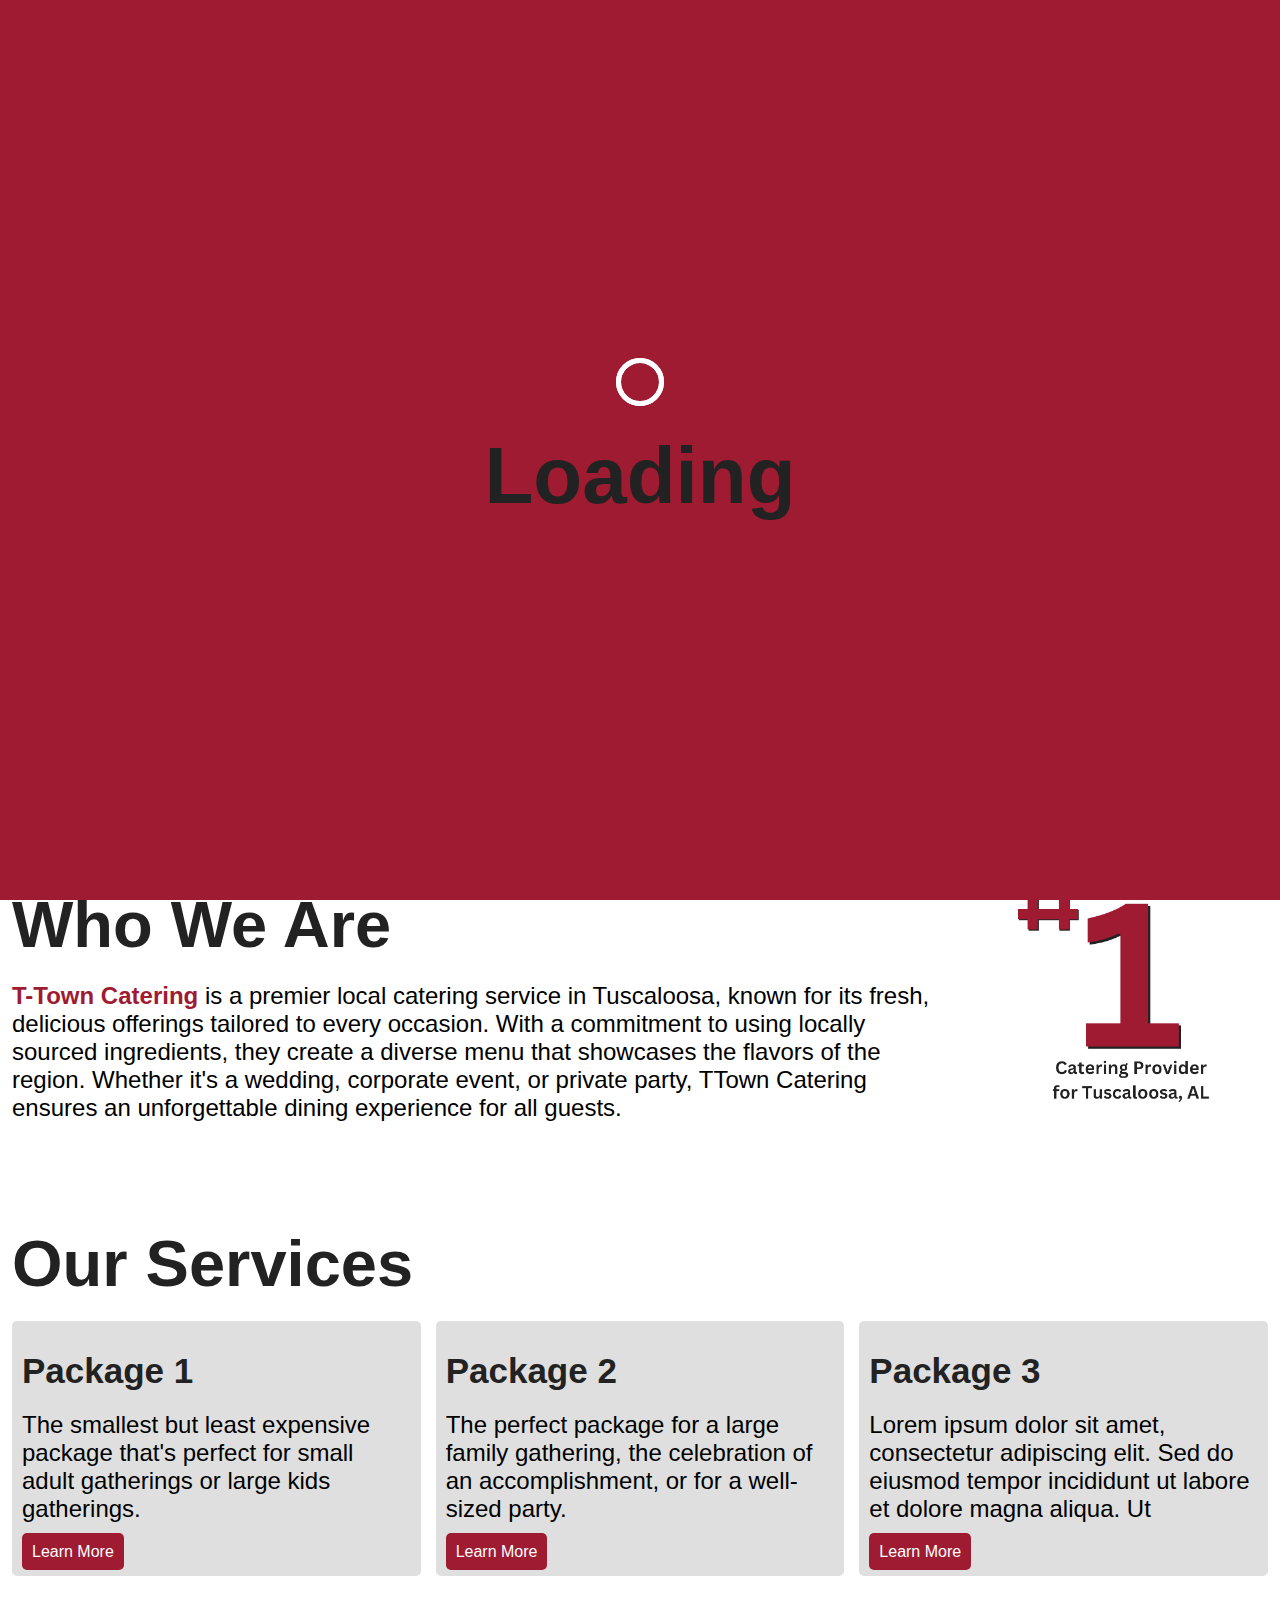
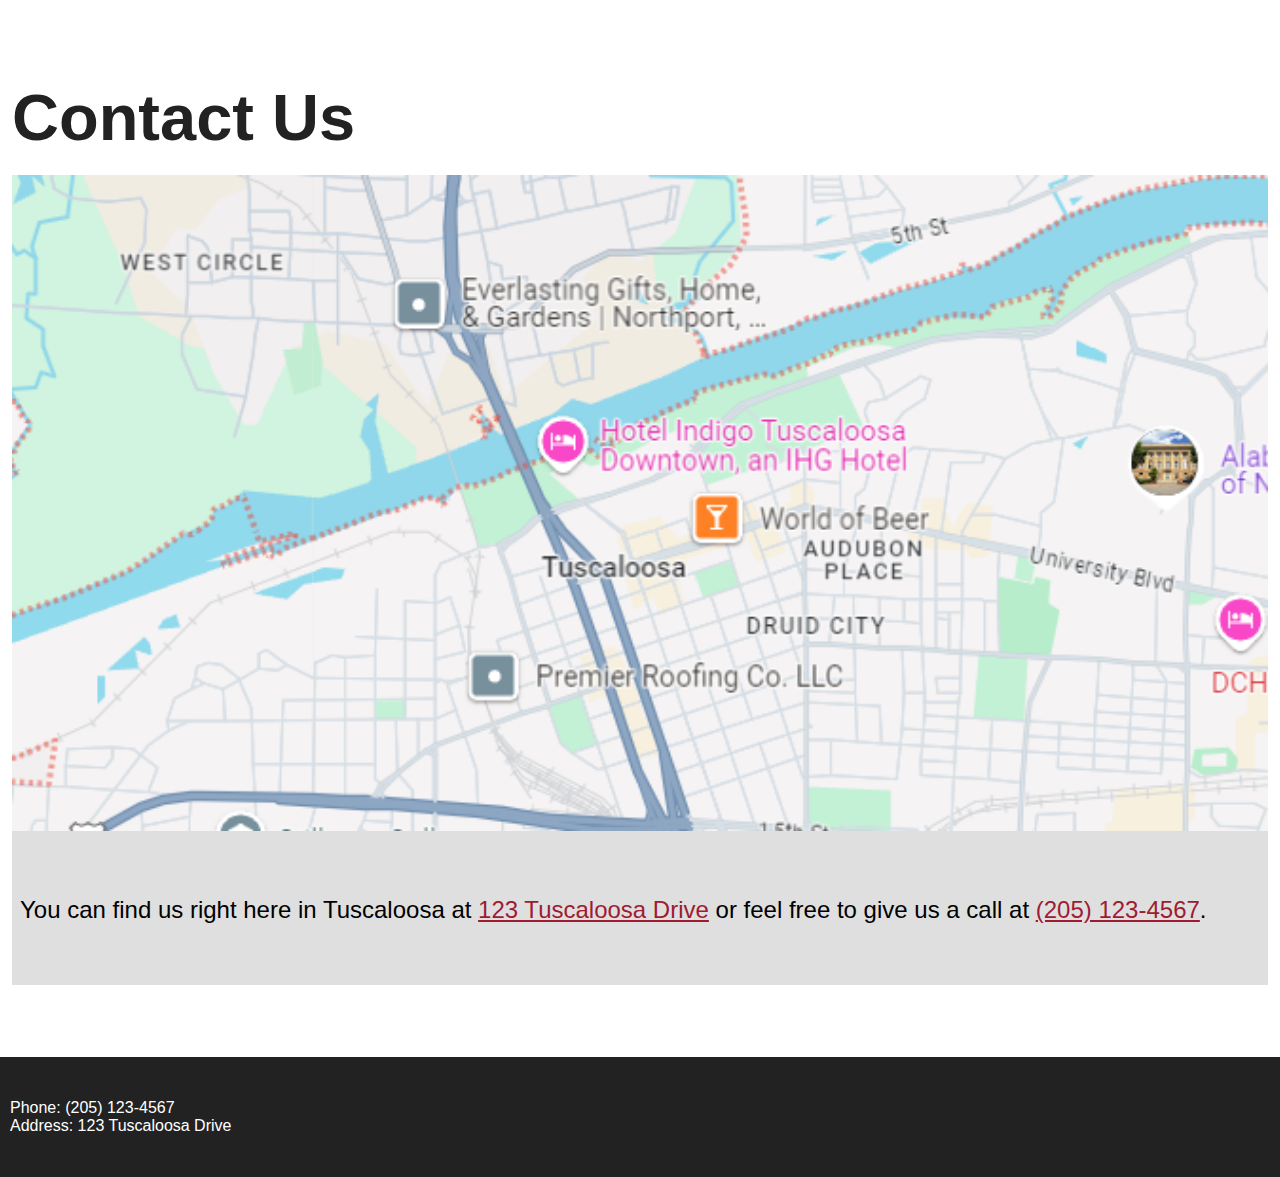
==== commit 9c7345b1: "added connors code - packages page" ====
--- a/client/index.html
+++ b/client/index.html
@@ -40,7 +40,7 @@
             <ul>
                 <li onclick="appScreenDisplay('admin')">Admin Login</li>
                 <li onclick="appScreenDisplay('order')">Schedule Service</li>
-                <li onclick="appScreenDisplay('packages')">Package Info</li>
+                <li><a href="./resources/pages/PackageDetails.html">Packages</a></li>
             </ul>
         </div>
     </nav>
@@ -73,7 +73,7 @@
         </div>
 
         <!-- container -->
-        <!-- <div class="container">
+        <div class="container">
     
             <h2>Our Services</h2>
             <div class="grid col-3">
@@ -102,7 +102,7 @@
                     <a class="btn" href="./resources/pages/PackageDetails.html">Learn More</a>
                 </div>
             </div>
-        </div> -->
+        </div>
 
         <!-- container -->
         <div class="container">
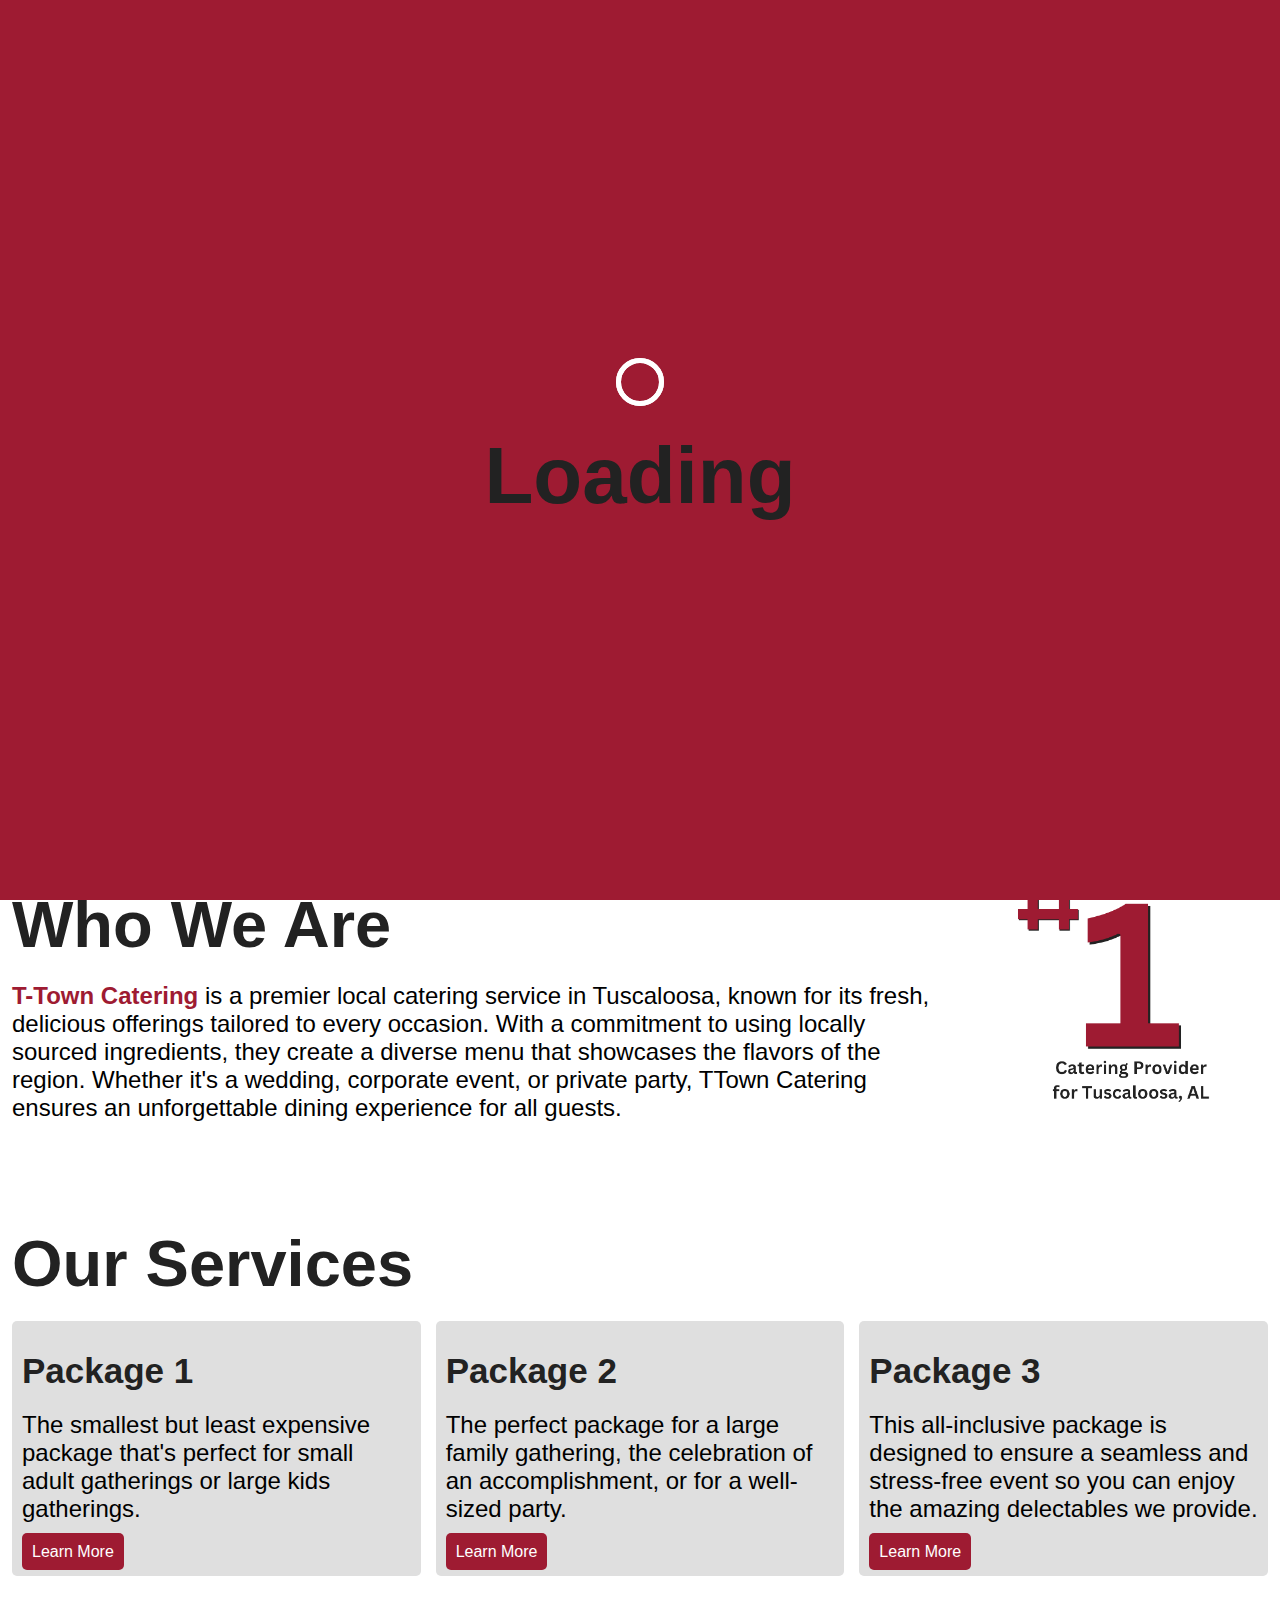
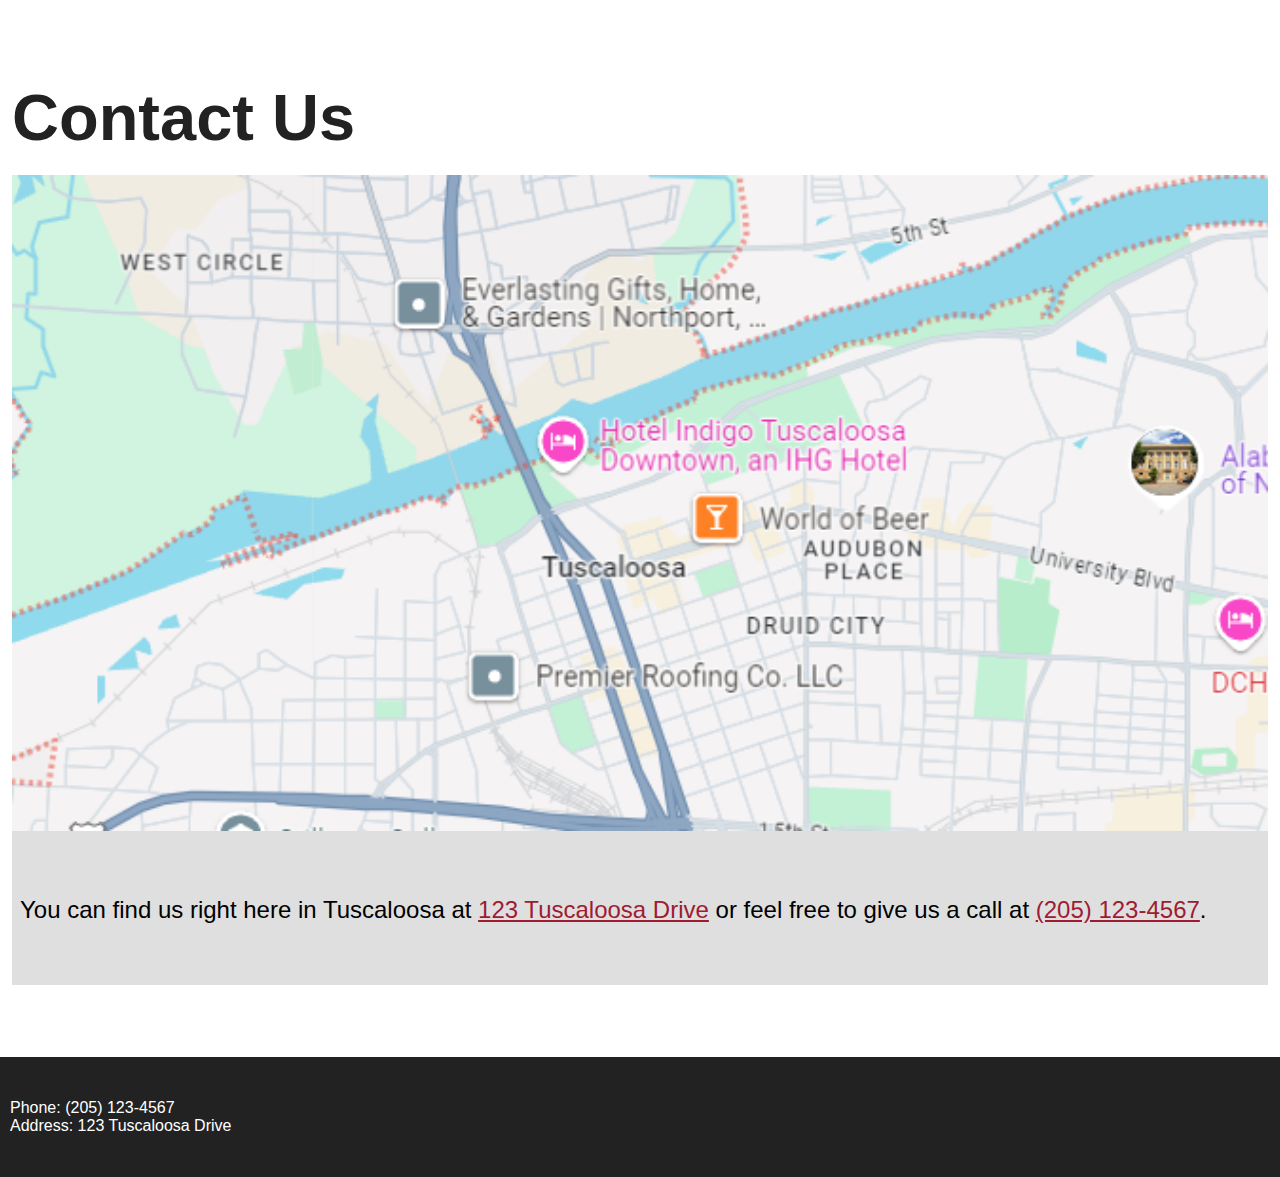
==== commit 09714bc5: "login form logic updated" ====
--- a/client/index.html
+++ b/client/index.html
@@ -96,8 +96,7 @@
                 <div class="info-box">
                     <h3>Package 3</h3>
                     <p>
-                        Lorem ipsum dolor sit amet, consectetur adipiscing elit. Sed do eiusmod tempor incididunt ut labore et dolore magna aliqua. 
-                        Ut
+                        This all-inclusive package is designed to ensure a seamless and stress-free event so you can enjoy the amazing delectables we provide.
                     </p>
                     <a class="btn" href="./resources/pages/PackageDetails.html">Learn More</a>
                 </div>
